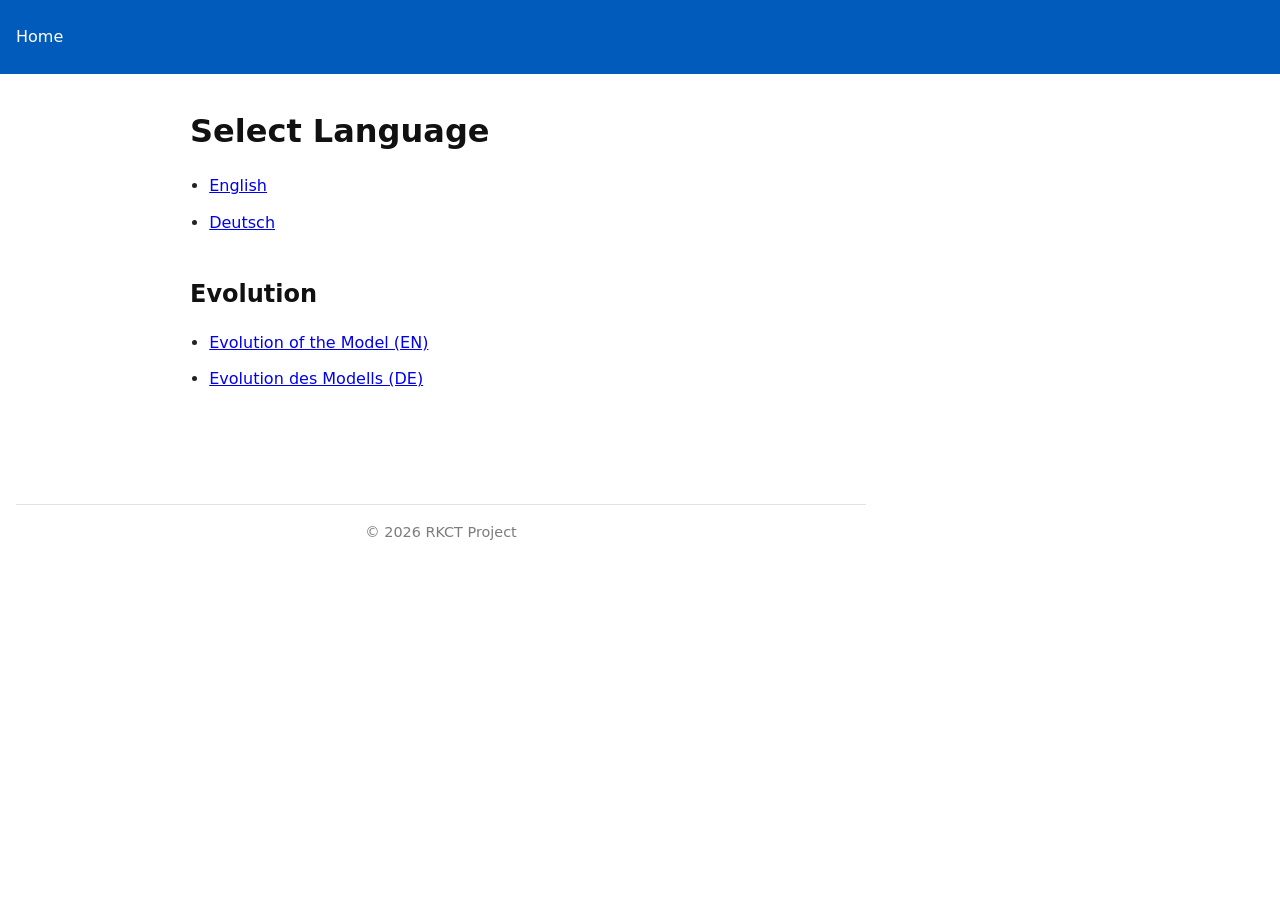
==== index.html @ fe0a7779 "Update index.html" ====
<!DOCTYPE html>
<html lang="en">
<head>
  <meta charset="UTF-8">
  <title>RKCT – Language Selection</title>
  <link rel="stylesheet" href="style.css">
</head>
<body>

<header>
  <nav>
    <a href="index.html">Home</a>
  </nav>
</header>

<main>
  <h1>Select Language</h1>
  <ul>
    <li><a href="en/index.html">English</a></li>
    <li><a href="de/index.html">Deutsch</a></li>
  </ul>

  <h2>Evolution</h2>
  <ul>
    <li><a href="rrk-evolution-en.html">Evolution of the Model (EN)</a></li>
    <li><a href="rrk-evolution-de.html">Evolution des Modells (DE)</a></li>
  </ul>
</main>

<footer>
  <p>© 2026 RKCT Project</p>
</footer>

</body>
</html>
---- style.css ----
/* =========================================================
   GLOBAL LAYOUT
   ========================================================= */

body {
    font-family: system-ui, sans-serif;
    margin: 0;
    padding: 0;
    line-height: 1.6;
    color: #222;
    background: #fff;
}

main {
    max-width: 900px;
    margin: 2rem auto;
    padding: 0 1rem;
}


/* =========================================================
   HEADER + NAVIGATION + LOGO
   ========================================================= */

header {
    background: #005bbb; /* RKCT-Blau */
    padding: 1.5rem 1rem;
}

/* Logo + Navigation in einer Zeile */
header nav {
    display: flex;
    align-items: center;
    gap: 1rem;
}

/* Links im Header */
.rkct-logo {
    height: 48px;
    margin-right: 1rem;
    vertical-align: middle;
}

/* Navigation */
header nav a {
    color: white;
    text-decoration: none;
    font-weight: 500;
    transition: opacity 0.2s ease;
}

header nav a:hover {
    opacity: 0.7;
}


/* =========================================================
   HEADINGS
   ========================================================= */

h1, h2, h3 {
    font-weight: 600;
    color: #111;
}

h1 {
    margin-top: 0;
    margin-bottom: 1rem;
}

h2 {
    margin-top: 2.5rem;
    margin-bottom: 1rem;
}

h3 {
    margin-top: 1.8rem;
    margin-bottom: 0.5rem;
}


/* =========================================================
   TEXT + LISTS
   ========================================================= */

p {
    max-width: 850px;
}

ul, ol {
    padding-left: 1.2rem;
    max-width: 850px;
}

li {
    margin-bottom: 0.7rem;
}


/* =========================================================
   DEFINITION LISTS (Glossar)
   ========================================================= */

dl {
    max-width: 850px;
}

dt {
    font-weight: 600;
    margin-top: 1.5rem;
}

dd {
    margin-left: 0;
    margin-bottom: 1rem;
}


/* =========================================================
   SECTIONS + DIVIDERS
   ========================================================= */

section {
    margin: 2rem auto;
    padding: 0 1rem;
}

hr {
    margin: 3rem 0;
    border: none;
    border-top: 1px solid #ccc;
}


/* =========================================================
   FOOTER
   ========================================================= */

footer {
    text-align: center;
    padding: 2rem 1rem;
    margin-top: 3rem;
    color: #666;
    font-size: 0.9rem;
}

/* Einheitlicher RKCT-Copyright-Stil */
footer p {
    display: block;
    text-align: center;
    margin-top: 2rem;
    padding-top: 1rem;
    border-top: 1px solid #ddd;
    font-size: 0.9rem;
    color: #666;
    opacity: 0.85;
}
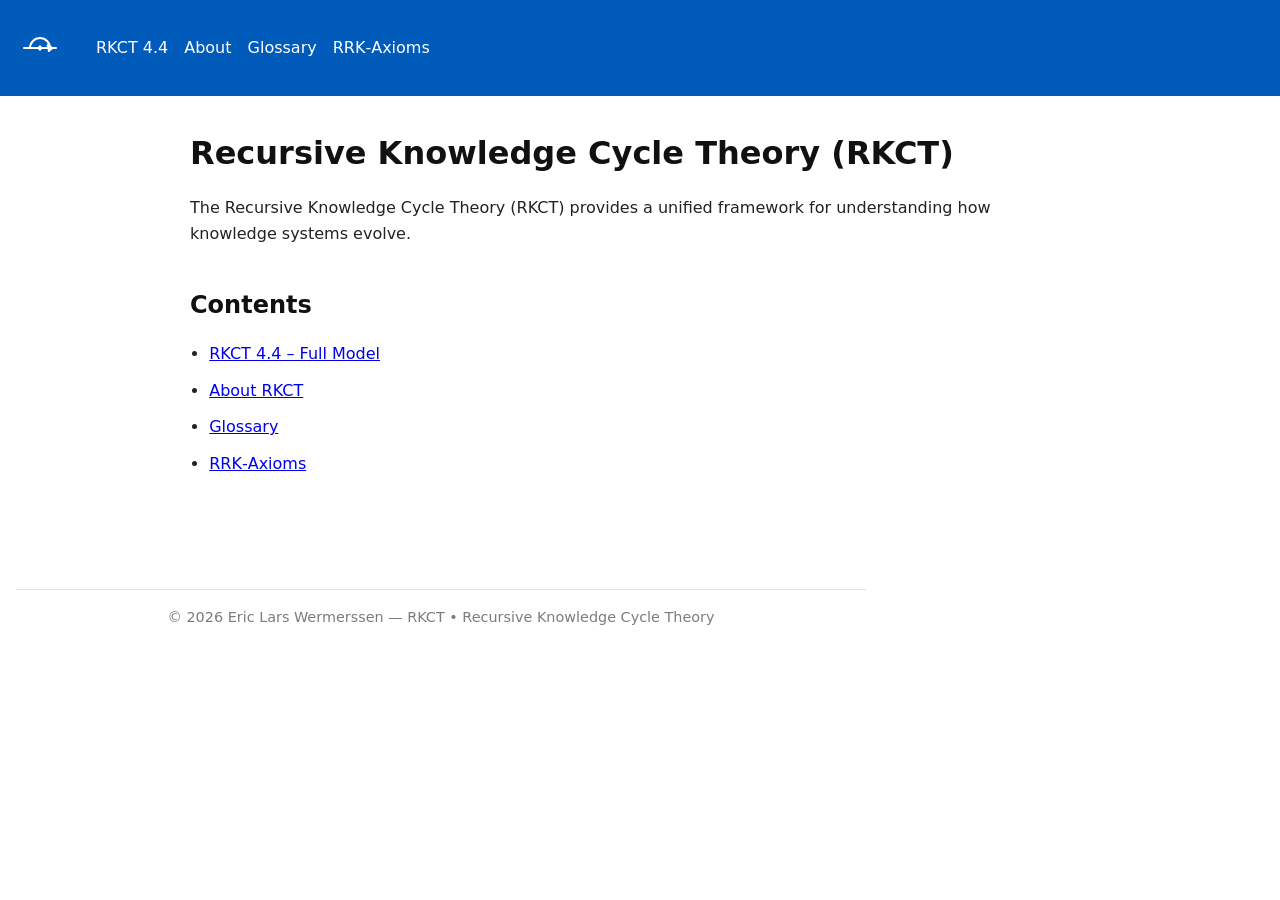
==== commit dcbb2493: "Update index.html" ====
--- a/index.html
+++ b/index.html
@@ -2,33 +2,42 @@
 <html lang="en">
 <head>
   <meta charset="UTF-8">
-  <title>RKCT – Language Selection</title>
-  <link rel="stylesheet" href="style.css">
+  <title>RKCT – Overview</title>
+  <link rel="stylesheet" href="../style.css">
 </head>
 <body>
 
 <header>
   <nav>
-    <a href="index.html">Home</a>
+    <img src="../logo.svg" class="rkct-logo" alt="RKCT Logo">
+    <a href="rkct-4.4.html">RKCT 4.4</a>
+    <a href="about.html">About</a>
+    <a href="glossary.html">Glossary</a>
+    <a href="../rrk-axioms-en.html">RRK‑Axioms</a>
   </nav>
 </header>
 
 <main>
-  <h1>Select Language</h1>
+
+  <h1>Recursive Knowledge Cycle Theory (RKCT)</h1>
+
+  <p>
+    The Recursive Knowledge Cycle Theory (RKCT) provides a unified framework
+    for understanding how knowledge systems evolve.
+  </p>
+
+  <h2>Contents</h2>
   <ul>
-    <li><a href="en/index.html">English</a></li>
-    <li><a href="de/index.html">Deutsch</a></li>
+    <li><a href="rkct-4.4.html">RKCT 4.4 – Full Model</a></li>
+    <li><a href="about.html">About RKCT</a></li>
+    <li><a href="glossary.html">Glossary</a></li>
+    <li><a href="../rrk-axioms-en.html">RRK‑Axioms</a></li>
   </ul>
 
-  <h2>Evolution</h2>
-  <ul>
-    <li><a href="rrk-evolution-en.html">Evolution of the Model (EN)</a></li>
-    <li><a href="rrk-evolution-de.html">Evolution des Modells (DE)</a></li>
-  </ul>
 </main>
 
 <footer>
-  <p>© 2026 RKCT Project</p>
+  <p>© 2026 Eric Lars Wermerssen — RKCT • Recursive Knowledge Cycle Theory</p>
 </footer>
 
 </body>
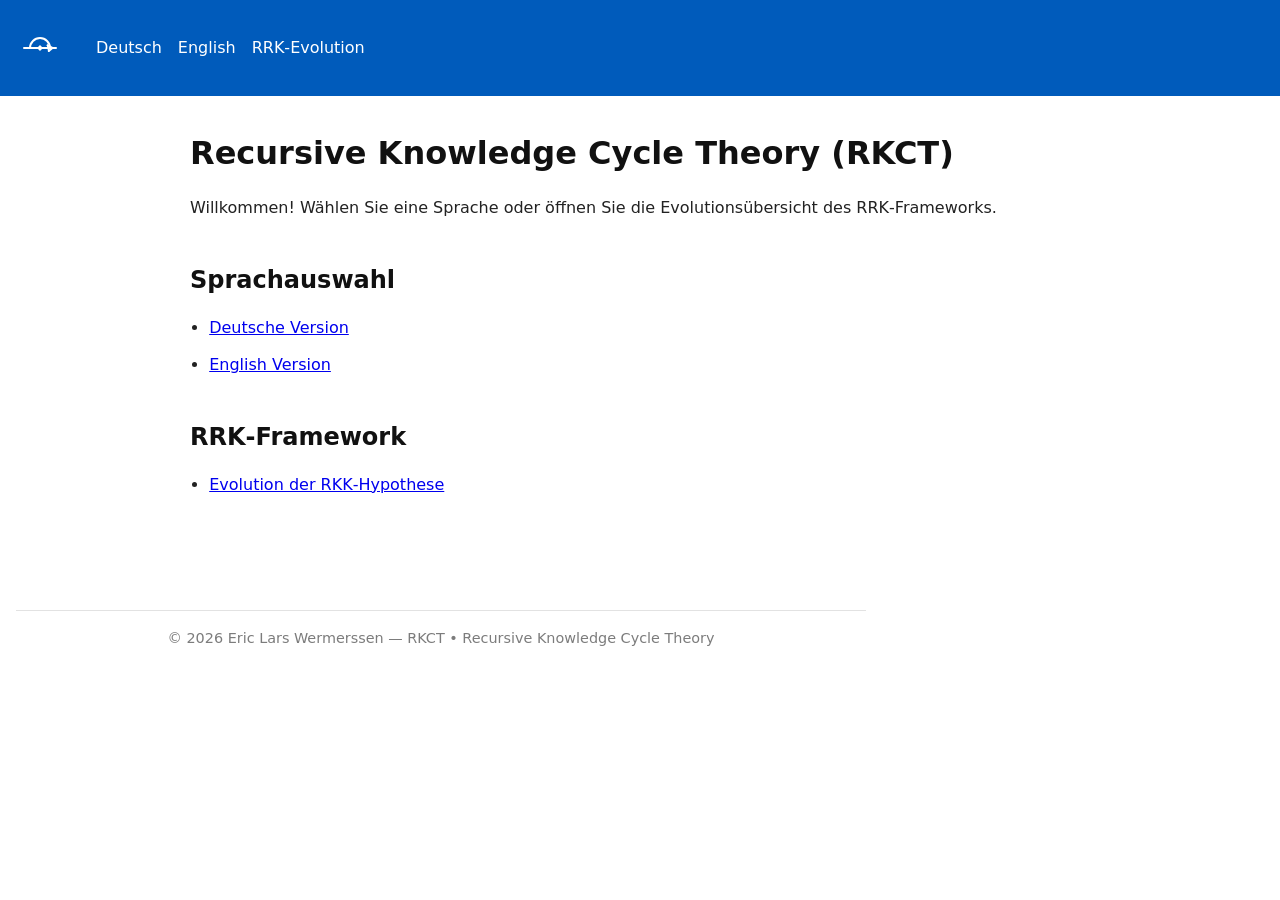
==== commit 104694de: "Update index.html" ====
--- a/index.html
+++ b/index.html
@@ -1,19 +1,18 @@
 <!DOCTYPE html>
-<html lang="en">
+<html lang="de">
 <head>
   <meta charset="UTF-8">
-  <title>RKCT – Overview</title>
-  <link rel="stylesheet" href="../style.css">
+  <title>Recursive Knowledge Cycle Theory – Start</title>
+  <link rel="stylesheet" href="style.css">
 </head>
 <body>
 
 <header>
   <nav>
-    <img src="../logo.svg" class="rkct-logo" alt="RKCT Logo">
-    <a href="rkct-4.4.html">RKCT 4.4</a>
-    <a href="about.html">About</a>
-    <a href="glossary.html">Glossary</a>
-    <a href="../rrk-axioms-en.html">RRK‑Axioms</a>
+    <img src="logo.svg" class="rkct-logo" alt="RKCT Logo">
+    <a href="de/index.html">Deutsch</a>
+    <a href="en/index.html">English</a>
+    <a href="rrk-evolution-de.html">RRK‑Evolution</a>
   </nav>
 </header>
 
@@ -22,16 +21,18 @@
   <h1>Recursive Knowledge Cycle Theory (RKCT)</h1>
 
   <p>
-    The Recursive Knowledge Cycle Theory (RKCT) provides a unified framework
-    for understanding how knowledge systems evolve.
+    Willkommen! Wählen Sie eine Sprache oder öffnen Sie die Evolutionsübersicht des RRK‑Frameworks.
   </p>
 
-  <h2>Contents</h2>
+  <h2>Sprachauswahl</h2>
   <ul>
-    <li><a href="rkct-4.4.html">RKCT 4.4 – Full Model</a></li>
-    <li><a href="about.html">About RKCT</a></li>
-    <li><a href="glossary.html">Glossary</a></li>
-    <li><a href="../rrk-axioms-en.html">RRK‑Axioms</a></li>
+    <li><a href="de/index.html">Deutsche Version</a></li>
+    <li><a href="en/index.html">English Version</a></li>
+  </ul>
+
+  <h2>RRK‑Framework</h2>
+  <ul>
+    <li><a href="rrk-evolution-de.html">Evolution der RKK‑Hypothese</a></li>
   </ul>
 
 </main>
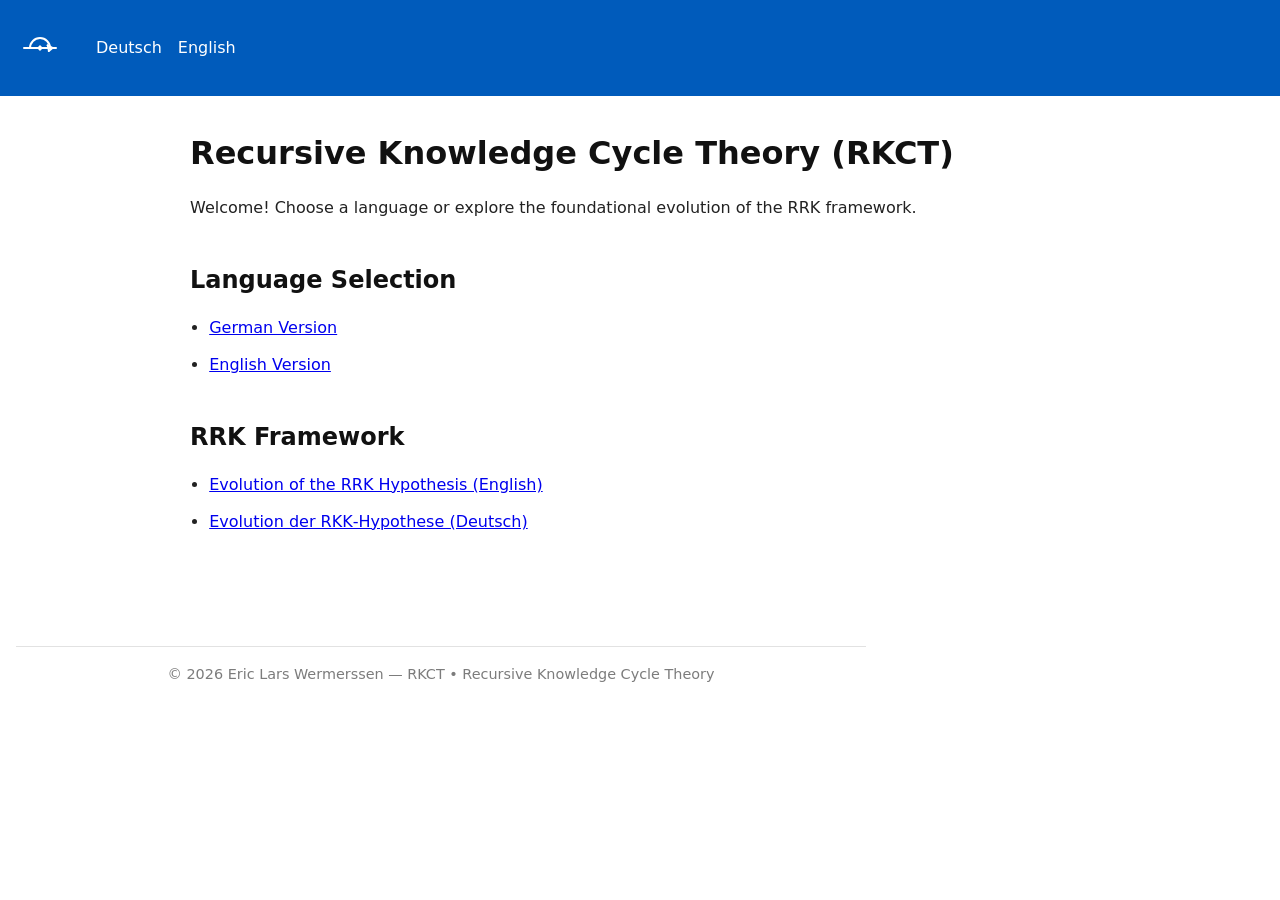
==== commit 8f3c4d84: "Update index.html" ====
--- a/index.html
+++ b/index.html
@@ -1,5 +1,5 @@
 <!DOCTYPE html>
-<html lang="de">
+<html lang="en">
 <head>
   <meta charset="UTF-8">
   <title>Recursive Knowledge Cycle Theory – Start</title>
@@ -12,7 +12,6 @@
     <img src="logo.svg" class="rkct-logo" alt="RKCT Logo">
     <a href="de/index.html">Deutsch</a>
     <a href="en/index.html">English</a>
-    <a href="rrk-evolution-de.html">RRK‑Evolution</a>
   </nav>
 </header>
 
@@ -21,18 +20,19 @@
   <h1>Recursive Knowledge Cycle Theory (RKCT)</h1>
 
   <p>
-    Willkommen! Wählen Sie eine Sprache oder öffnen Sie die Evolutionsübersicht des RRK‑Frameworks.
+    Welcome! Choose a language or explore the foundational evolution of the RRK framework.
   </p>
 
-  <h2>Sprachauswahl</h2>
+  <h2>Language Selection</h2>
   <ul>
-    <li><a href="de/index.html">Deutsche Version</a></li>
+    <li><a href="de/index.html">German Version</a></li>
     <li><a href="en/index.html">English Version</a></li>
   </ul>
 
-  <h2>RRK‑Framework</h2>
+  <h2>RRK Framework</h2>
   <ul>
-    <li><a href="rrk-evolution-de.html">Evolution der RKK‑Hypothese</a></li>
+    <li><a href="rrk-evolution-en.html">Evolution of the RRK Hypothesis (English)</a></li>
+    <li><a href="rrk-evolution-de.html">Evolution der RKK‑Hypothese (Deutsch)</a></li>
   </ul>
 
 </main>
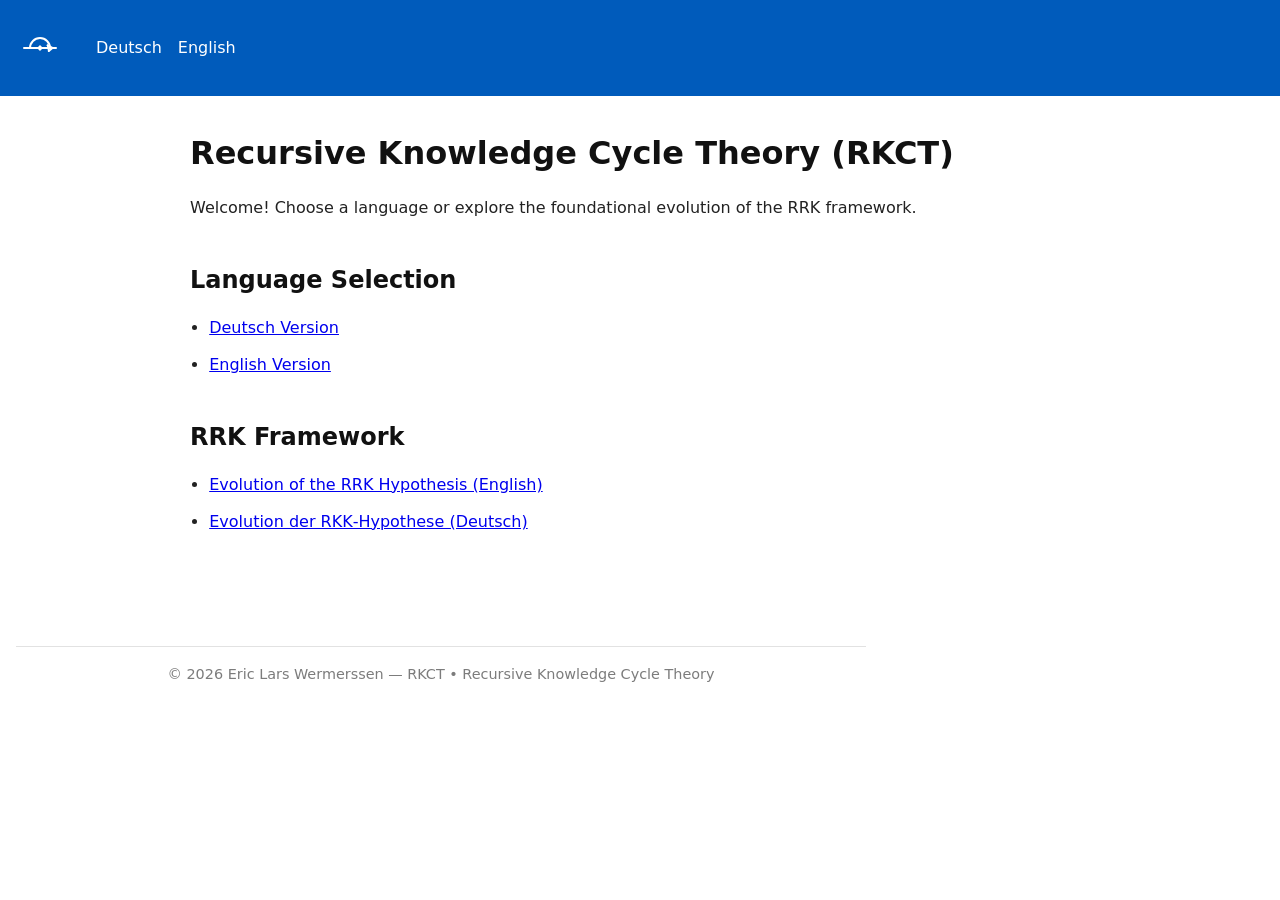
==== commit 48a22e4e: "Update index.html" ====
--- a/index.html
+++ b/index.html
@@ -25,7 +25,7 @@
 
   <h2>Language Selection</h2>
   <ul>
-    <li><a href="de/index.html">German Version</a></li>
+    <li><a href="de/index.html">Deutsch Version</a></li>
     <li><a href="en/index.html">English Version</a></li>
   </ul>
 
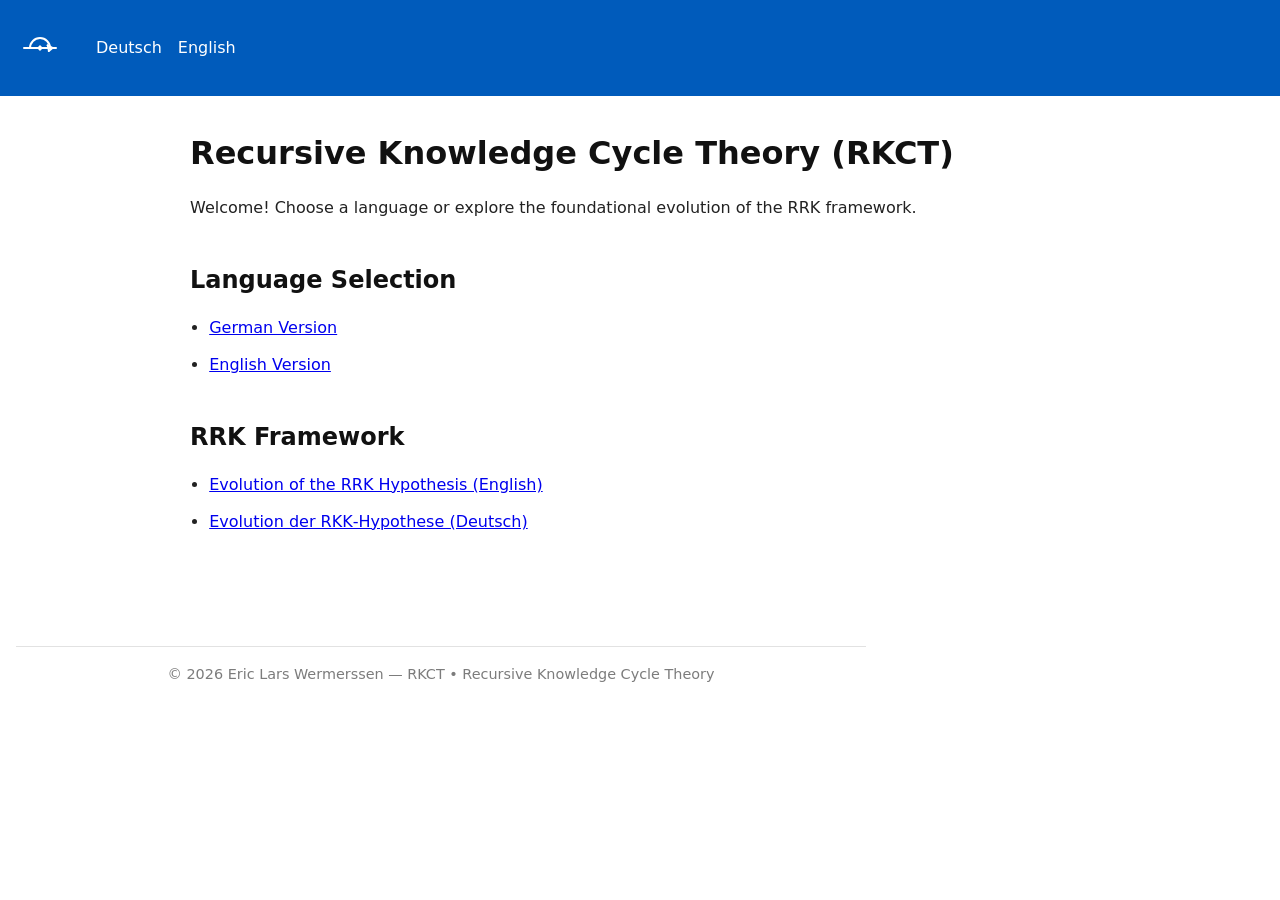
==== commit 5147df90: "Update index.html" ====
--- a/index.html
+++ b/index.html
@@ -25,7 +25,7 @@
 
   <h2>Language Selection</h2>
   <ul>
-    <li><a href="de/index.html">Deutsch Version</a></li>
+    <li><a href="de/index.html">German Version</a></li>
     <li><a href="en/index.html">English Version</a></li>
   </ul>
 
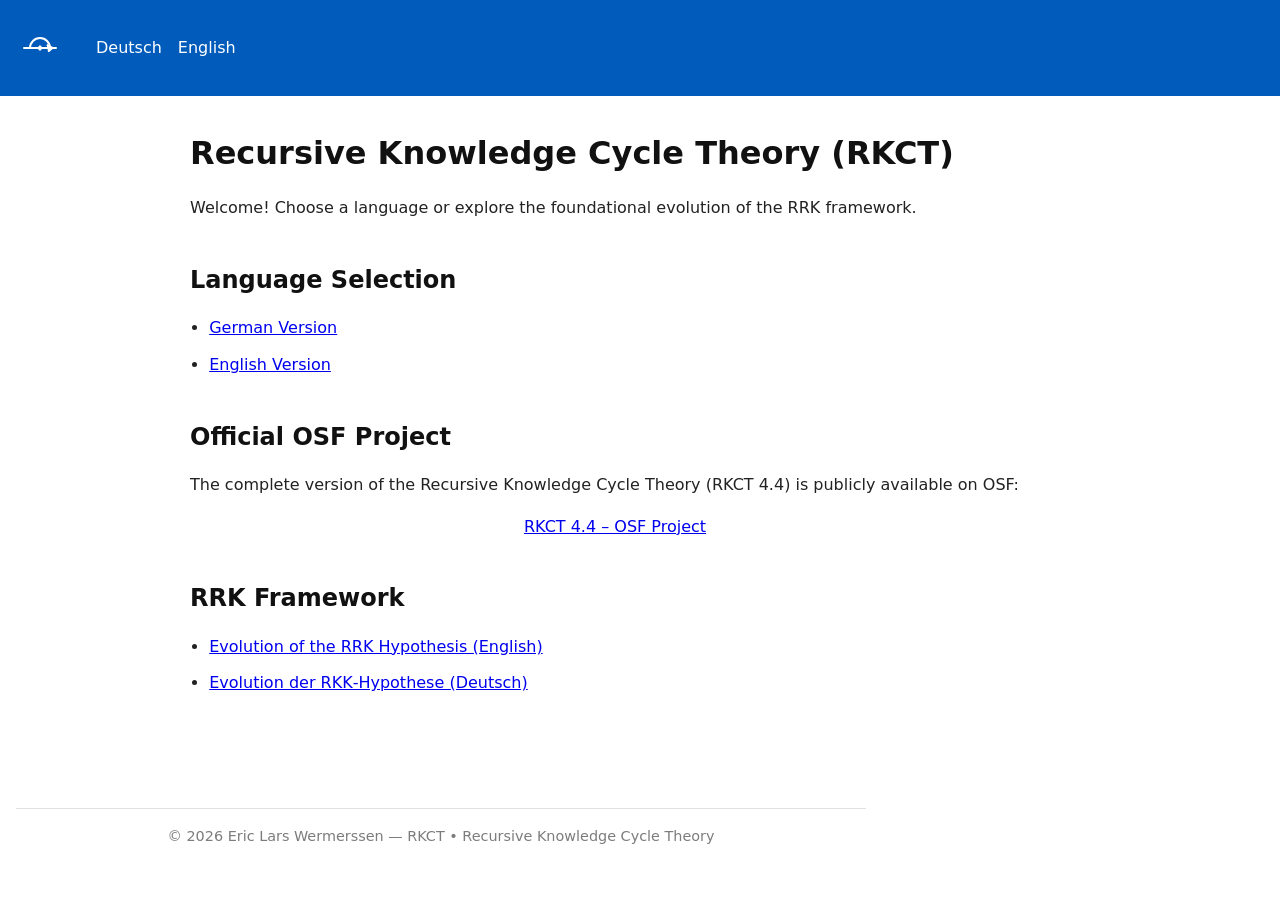
==== commit ae8ece4e: "Update index.html" ====
--- a/index.html
+++ b/index.html
@@ -29,6 +29,17 @@
     <li><a href="en/index.html">English Version</a></li>
   </ul>
 
+  <!-- NEW: Official OSF Project -->
+  <h2>Official OSF Project</h2>
+  <p>
+    The complete version of the Recursive Knowledge Cycle Theory (RKCT 4.4) is publicly available on OSF:
+  </p>
+  <p style="text-align:center; margin-top:15px;">
+    <a href="https://osf.io/ecb6p/" target="_blank" class="button">
+      RKCT 4.4 – OSF Project
+    </a>
+  </p>
+
   <h2>RRK Framework</h2>
   <ul>
     <li><a href="rrk-evolution-en.html">Evolution of the RRK Hypothesis (English)</a></li>
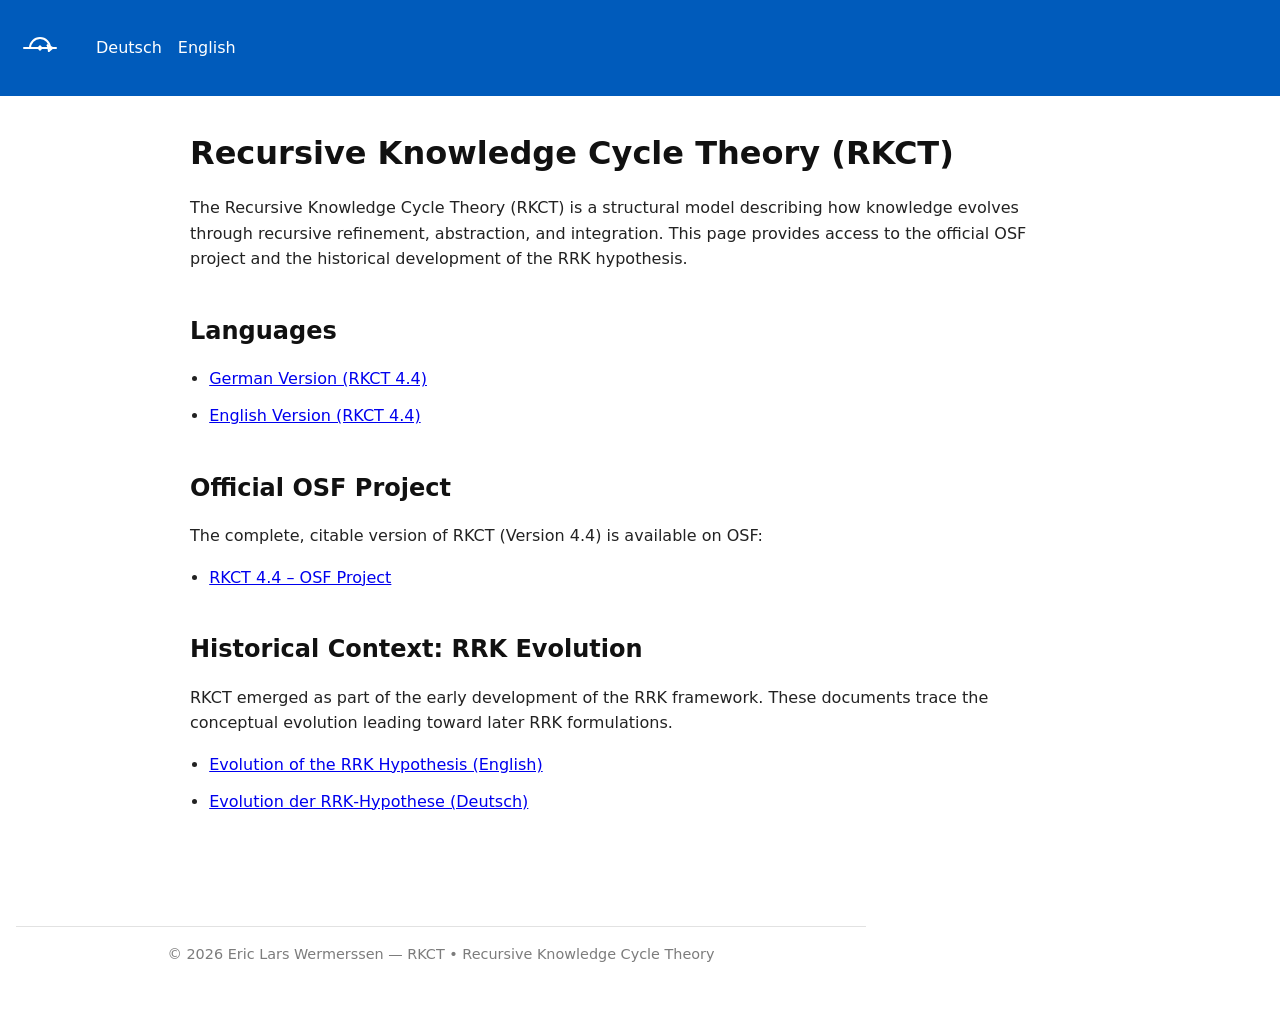
==== commit edc2e079: "Update index.html" ====
--- a/index.html
+++ b/index.html
@@ -2,7 +2,7 @@
 <html lang="en">
 <head>
   <meta charset="UTF-8">
-  <title>Recursive Knowledge Cycle Theory – Start</title>
+  <title>Recursive Knowledge Cycle Theory – RKCT</title>
   <link rel="stylesheet" href="style.css">
 </head>
 <body>
@@ -20,30 +20,36 @@
   <h1>Recursive Knowledge Cycle Theory (RKCT)</h1>
 
   <p>
-    Welcome! Choose a language or explore the foundational evolution of the RRK framework.
+    The Recursive Knowledge Cycle Theory (RKCT) is a structural model describing how knowledge evolves through recursive refinement, abstraction, and integration. 
+    This page provides access to the official OSF project and the historical development of the RRK hypothesis.
   </p>
 
-  <h2>Language Selection</h2>
+  <h2>Languages</h2>
   <ul>
-    <li><a href="de/index.html">German Version</a></li>
-    <li><a href="en/index.html">English Version</a></li>
+    <li><a href="de/index.html">German Version (RKCT 4.4)</a></li>
+    <li><a href="en/index.html">English Version (RKCT 4.4)</a></li>
   </ul>
 
-  <!-- NEW: Official OSF Project -->
   <h2>Official OSF Project</h2>
   <p>
-    The complete version of the Recursive Knowledge Cycle Theory (RKCT 4.4) is publicly available on OSF:
+    The complete, citable version of RKCT (Version 4.4) is available on OSF:
   </p>
-  <p style="text-align:center; margin-top:15px;">
-    <a href="https://osf.io/ecb6p/" target="_blank" class="button">
-      RKCT 4.4 – OSF Project
-    </a>
+  <ul>
+    <li>
+      <a href="https://osf.io/ecb6p/" target="_blank">
+        RKCT 4.4 – OSF Project
+      </a>
+    </li>
+  </ul>
+
+  <h2>Historical Context: RRK Evolution</h2>
+  <p>
+    RKCT emerged as part of the early development of the RRK framework.  
+    These documents trace the conceptual evolution leading toward later RRK formulations.
   </p>
-
-  <h2>RRK Framework</h2>
   <ul>
     <li><a href="rrk-evolution-en.html">Evolution of the RRK Hypothesis (English)</a></li>
-    <li><a href="rrk-evolution-de.html">Evolution der RKK‑Hypothese (Deutsch)</a></li>
+    <li><a href="rrk-evolution-de.html">Evolution der RRK‑Hypothese (Deutsch)</a></li>
   </ul>
 
 </main>
